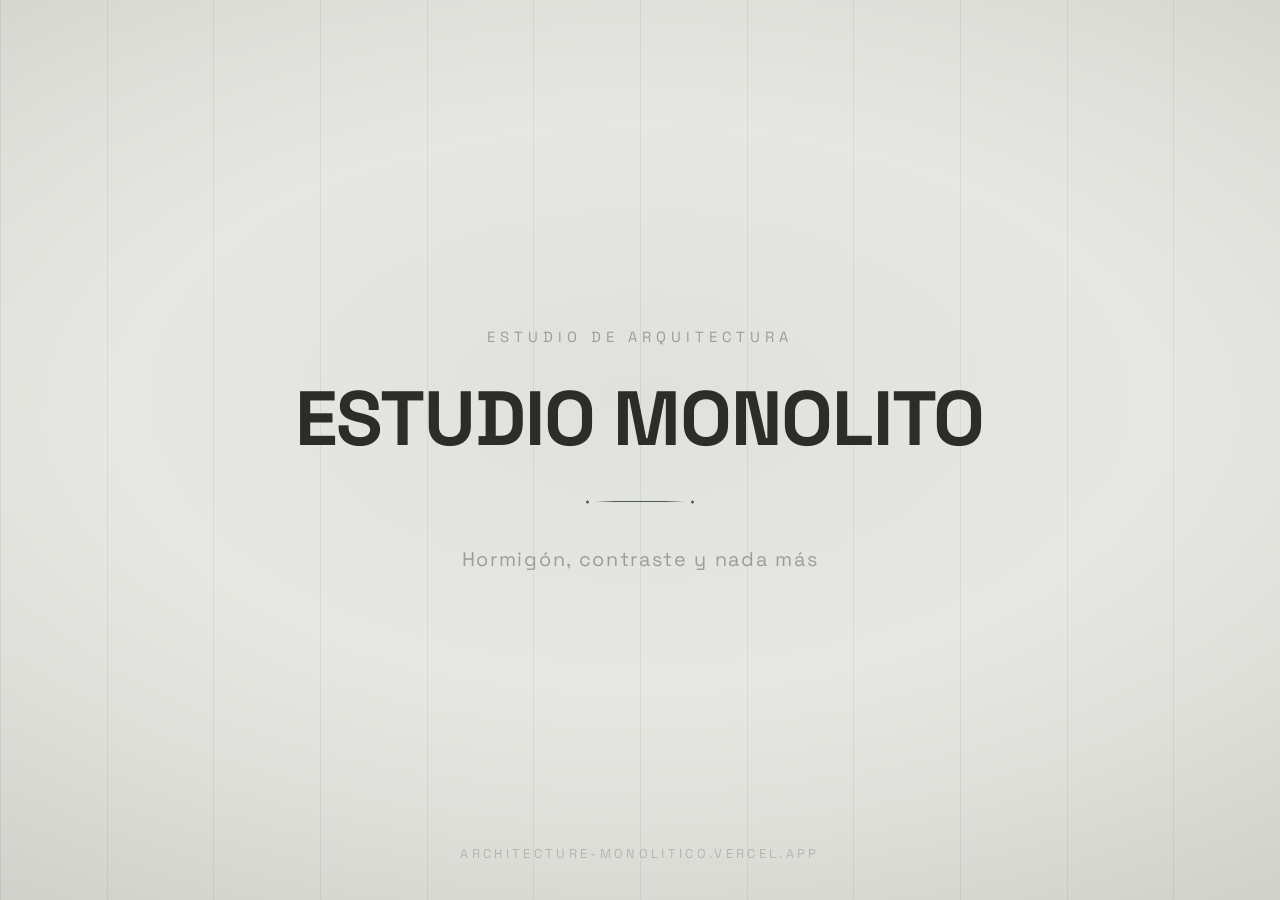
==== docs/banner.html @ 936e8d1a "docs: README con banner 3:1 y estructura de portada" ====
<!doctype html>
<html lang="es">
<head>
<meta charset="utf-8">
<title>banner</title>

<!-- ══ CONFIG ═══════════════════════════════════════════════════════════
     Editar SOLO este bloque. Los valores salen del sitio real del
     proyecto (sus @font-face / :root), no de la imaginación.
     ═════════════════════════════════════════════════════════════════ -->

<link rel="preconnect" href="https://fonts.gstatic.com" crossorigin>
<link rel="stylesheet" href="https://fonts.googleapis.com/css2?family=Space+Grotesk:wght@300;500;700&display=swap">

<style>
:root{
  /* paleta — copiar del :root del proyecto */
  --bg:        #EBEBE6;
  --bg-deep:   #CFCFC8;
  --ink:       #2C2C2A;
  --muted:     #9C9C98;
  --accent:    #4A5D4E;

  /* tipografía — las mismas familias que usa el sitio */
  --font-display: "Space Grotesk", "Segoe UI", sans-serif;
  --font-body:    "Space Grotesk", "Segoe UI", sans-serif;

  /* ajuste fino del título */
  --title-weight: 700;
  --title-track:  -.015em;
  --title-size:   min(6vw, 23vh);

  /* motivo de fondo del proyecto: gridlines | none */
  --motif: gridlines;

  /* imagen de fondo opcional: url('hero.jpg') o none */
  --hero: none;
  --hero-opacity: .18;
}
</style>

<!-- Textos: si alguno sobra, borrar el elemento entero, no dejarlo vacío. -->
<script>
  const EYEBROW = "Estudio de arquitectura";                                   /* opcional, ej. "Web · 14 secciones" */
  const TITLE = "ESTUDIO MONOLITO";
  const TAGLINE = "Hormigón, contraste y nada más";
  const FOOTNOTE = "architecture-monolitico.vercel.app";                                   /* opcional, ej. dominio del deploy */
</script>

<!-- ══ /CONFIG ══════════════════════════════════════════════════════ -->

<style>
*{margin:0;padding:0;box-sizing:border-box}
html,body{width:100%;height:100%;overflow:hidden}

body{
  background:var(--bg);
  color:var(--ink);
  display:flex;align-items:center;justify-content:center;
  position:relative;
  -webkit-font-smoothing:antialiased;
}

/* hero opcional */
body::before{
  content:"";position:absolute;inset:0;
  background-image:var(--hero);
  background-size:cover;background-position:center;
  opacity:var(--hero-opacity);
  filter:grayscale(.4);
}

/* motivo estructural + viñeta: hunde los bordes para que el texto respire */
body::after{
  content:"";position:absolute;inset:0;pointer-events:none;
  background:
    repeating-linear-gradient(90deg,
      color-mix(in srgb, #2C2C2A 7%, transparent) 0 1px, transparent 1px 8.3333%),
    radial-gradient(100% 78% at 50% 44%,
      color-mix(in srgb, var(--accent) 7%, transparent) 0%, transparent 62%),
    radial-gradient(120% 92% at 50% 45%,
      transparent 34%, color-mix(in srgb, var(--bg-deep) 92%, black) 100%);
}
:root[style*="--motif: none"] body::after{background:radial-gradient(120% 90% at 50% 45%,transparent 30%,var(--bg-deep) 100%)}

.plate{position:relative;z-index:1;text-align:center;padding:0 6vw;max-width:88%}

.eyebrow{
  font-family:var(--font-body);
  font-size:min(1.15vw,2.6vh);
  letter-spacing:.34em;text-transform:uppercase;
  color:var(--muted);
  margin-bottom:min(2.6vw,5vh);
}

h1{
  font-family:var(--font-display);
  font-weight:var(--title-weight);
  font-size:var(--title-size);
  letter-spacing:var(--title-track);
  line-height:1.02;
  text-indent:var(--title-track);          /* compensa el tracking del último glifo */
  white-space:nowrap;
}

/* filete: la marca de agua del sistema, no un separador cualquiera */
.rule{
  width:min(7vw,18vh);height:1px;
  background:linear-gradient(90deg,transparent,var(--accent) 22%,var(--accent) 78%,transparent);
  margin:min(3.4vw,7vh) auto;
  position:relative;
}
.rule::before,.rule::after{
  content:"";position:absolute;top:50%;
  width:3px;height:3px;border-radius:50%;
  background:var(--accent);transform:translateY(-50%) rotate(45deg);
}
.rule::before{left:-9px}
.rule::after{right:-9px}

.tagline{
  font-family:var(--font-body);
  font-style:normal;
  font-size:min(1.55vw,5.2vh);
  letter-spacing:.085em;
  color:var(--muted);
}

.footnote{
  position:absolute;z-index:1;
  bottom:min(3vw,5vh);left:0;right:0;
  text-align:center;
  font-family:var(--font-body);
  font-size:min(1vw,2.2vh);
  letter-spacing:.26em;text-transform:uppercase;
  color:color-mix(in srgb, var(--muted) 62%, transparent);
}
</style>
</head>
<body>
  <div class="plate">
    <p class="eyebrow"></p>
    <h1></h1>
    <div class="rule"></div>
    <p class="tagline"></p>
  </div>
  <p class="footnote"></p>

<script>
  const set = (sel, txt) => {
    const el = document.querySelector(sel);
    txt ? el.textContent = txt : el.remove();
  };
  set(".eyebrow",  EYEBROW);
  set("h1",        TITLE);
  set(".tagline",  TAGLINE);
  set(".footnote", FOOTNOTE);

  /* Un título largo no debe partirse ni desbordar: se encoge hasta entrar. */
  const h1 = document.querySelector("h1");
  if (h1) {
    const room = () => h1.scrollWidth <= h1.parentElement.clientWidth;
    let size = parseFloat(getComputedStyle(h1).fontSize);
    while (!room() && size > 12) h1.style.fontSize = (size -= 2) + "px";
  }
</script>
</body>
</html>
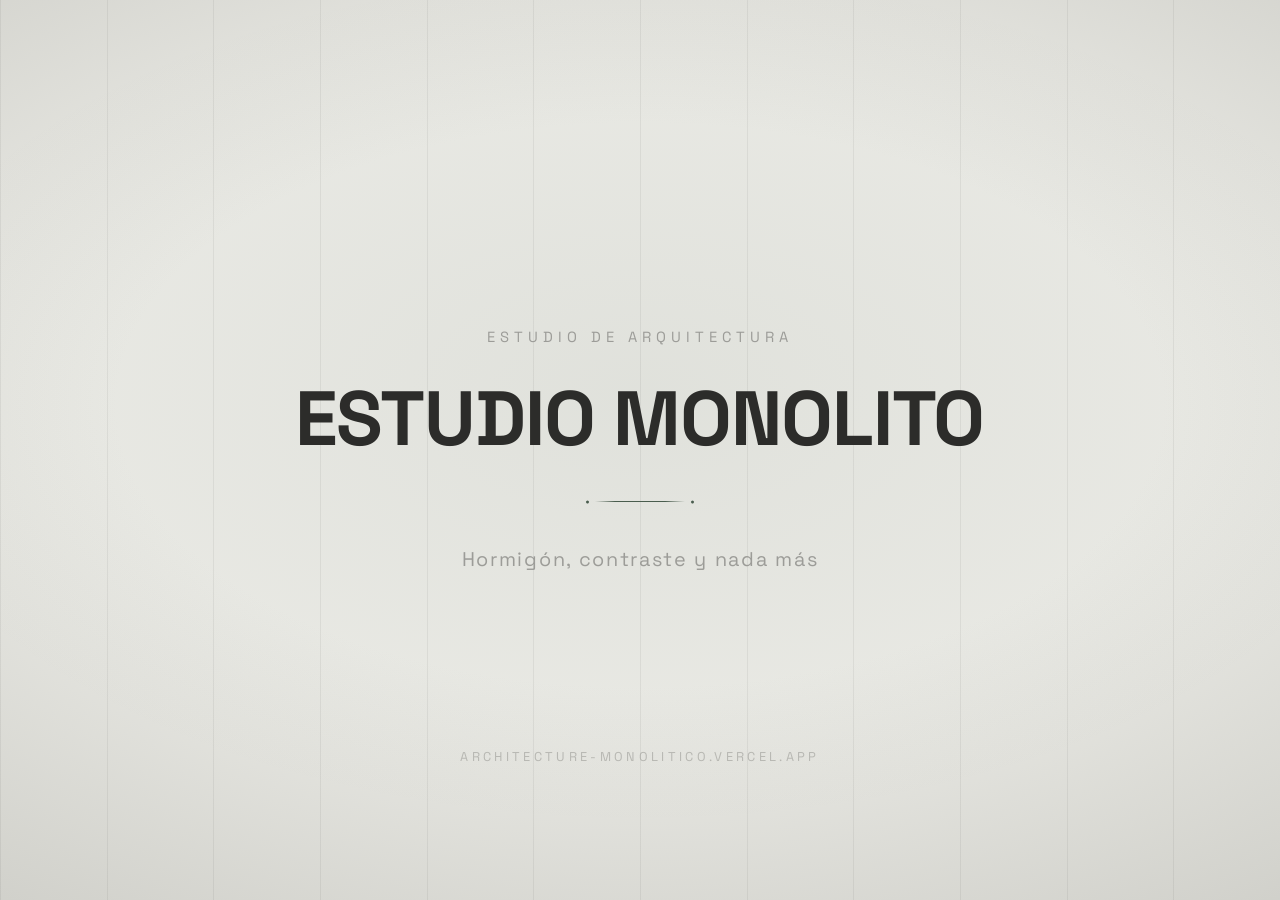
==== commit 7f9307c9: "docs: zona segura de 80px en el social preview" ====
--- a/docs/banner.html
+++ b/docs/banner.html
@@ -135,6 +135,10 @@
   letter-spacing:.26em;text-transform:uppercase;
   color:color-mix(in srgb, var(--muted) 62%, transparent);
 }
+
+/* El social preview (2:1) se recorta en las tarjetas: GitHub pide ~80px de zona
+   segura. El banner del README (3:1) no se recorta y conserva su composicion. */
+@media (max-aspect-ratio: 5/2){ .footnote{bottom:15%} }
 </style>
 </head>
 <body>
